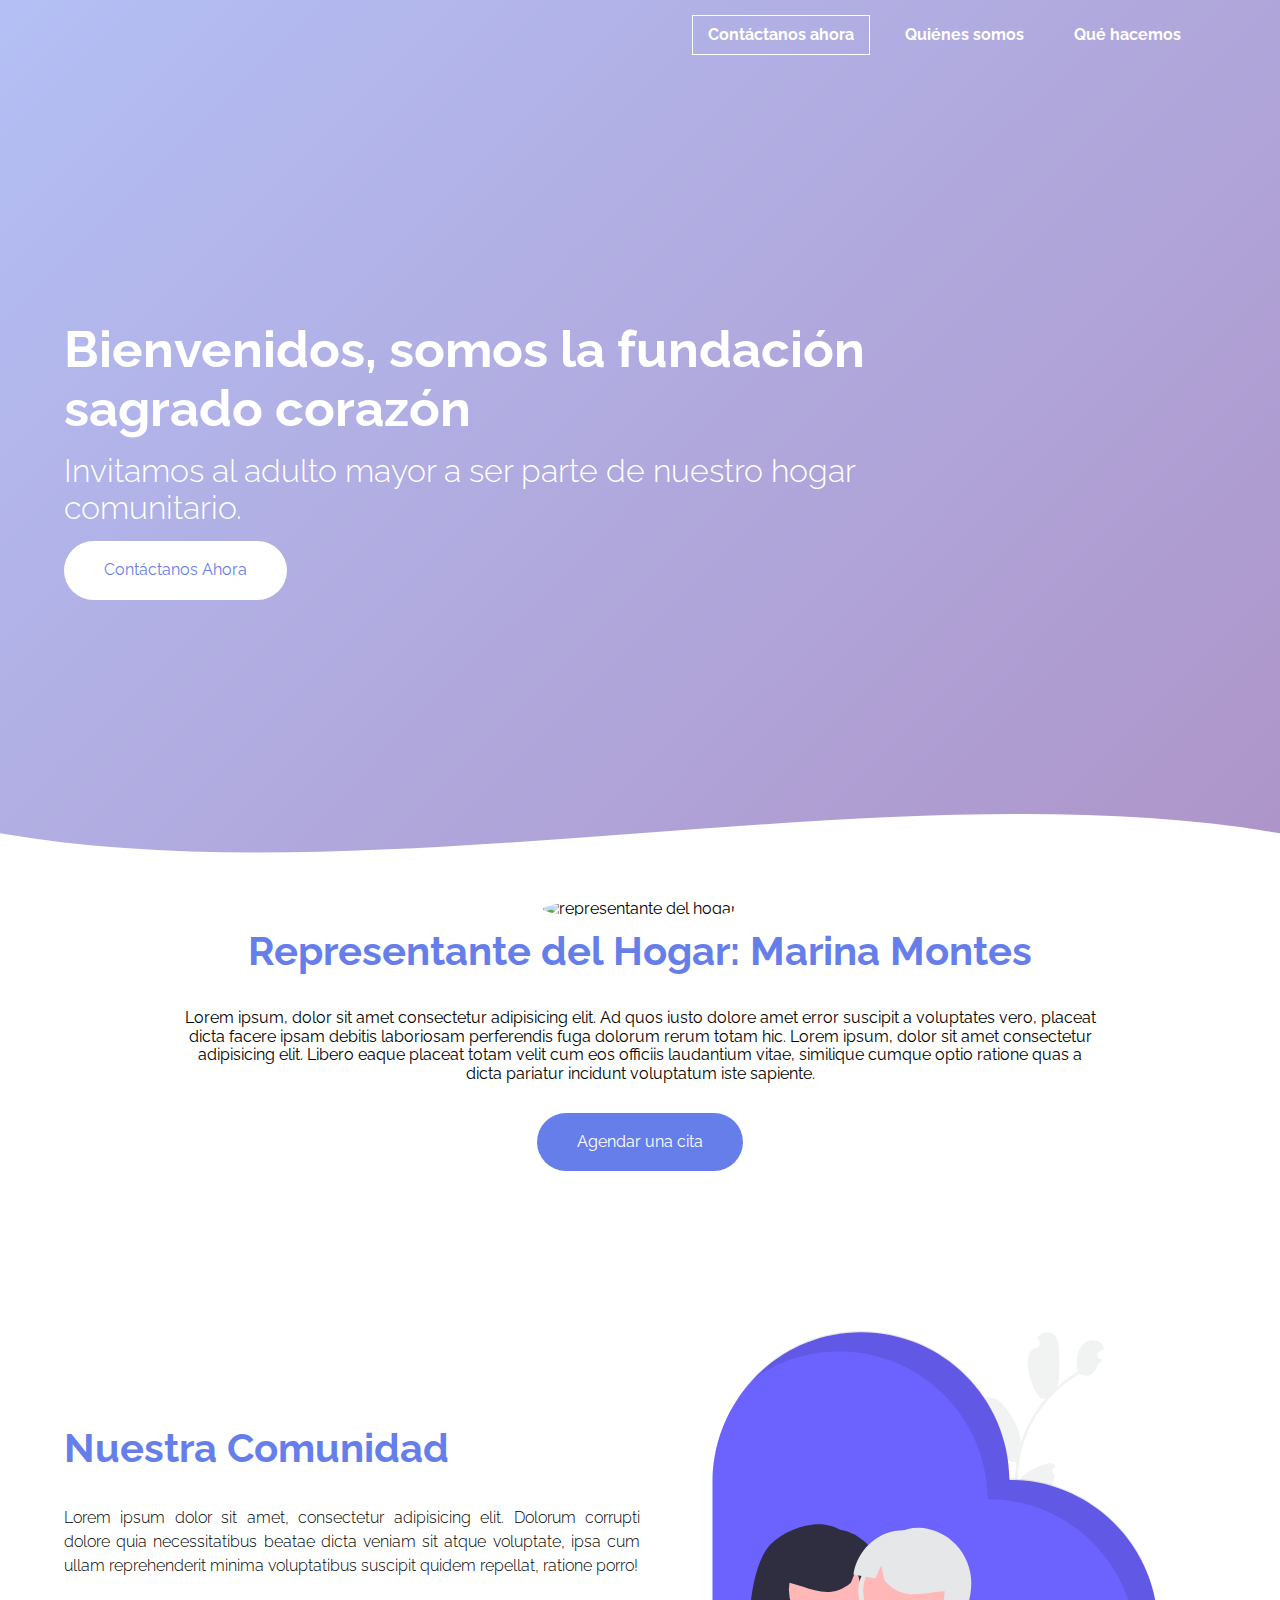
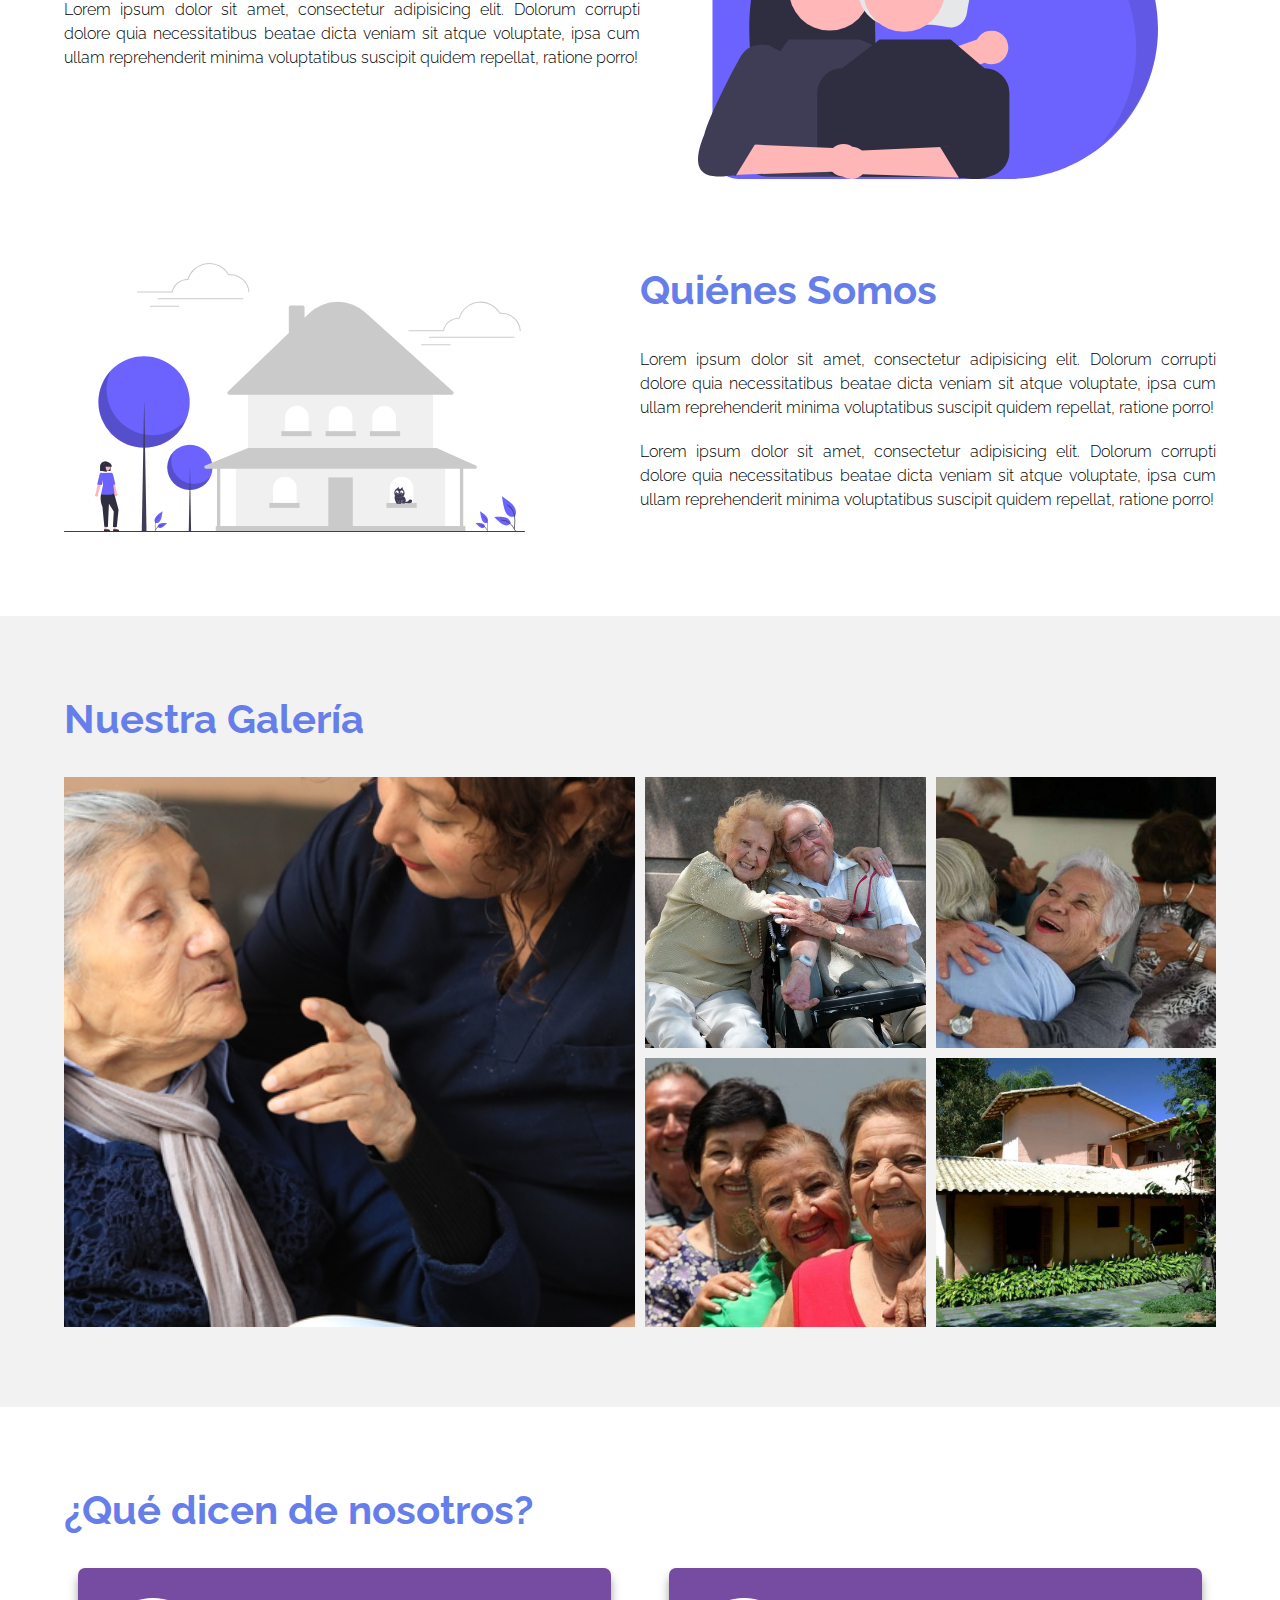
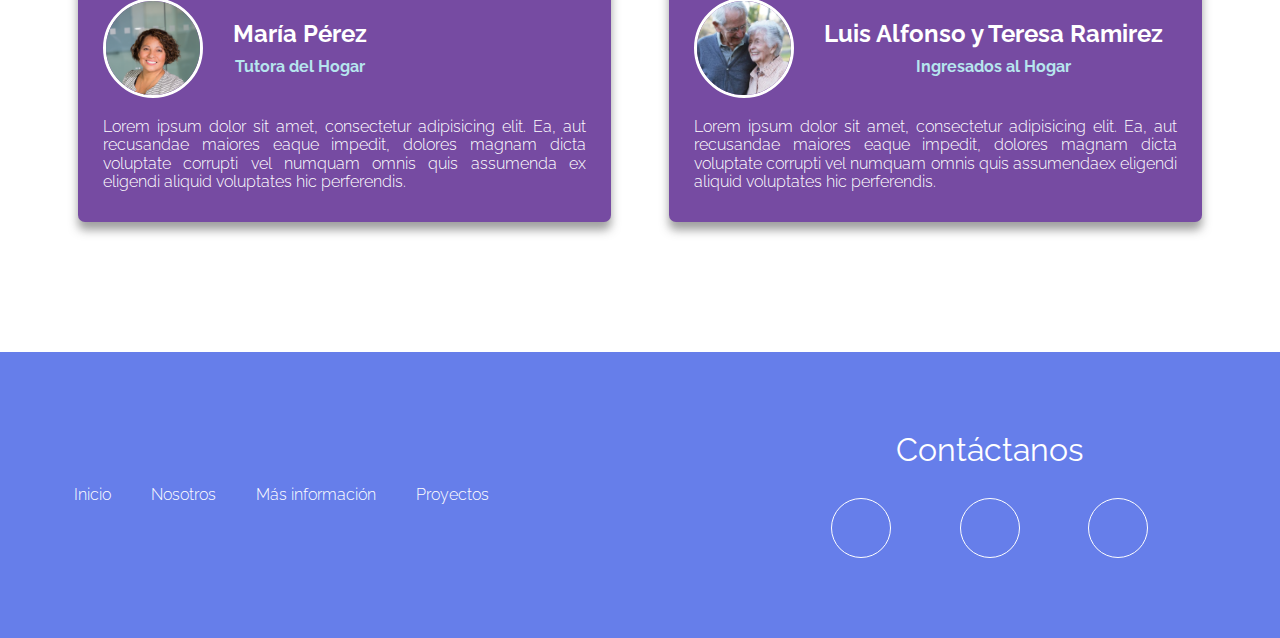
==== index.html @ 87e59553 "Add files via upload" ====
<!DOCTYPE html>
<html lang="en">
<head>
            <meta charset="UTF-8">
            <meta http-equiv="X-UA-Compatible" content="IE=edge">
            <meta name="viewport" content="width=device-width, initial-scale=1.0">
            <title>Hogar Sagrado Corazón</title>
            <link rel="stylesheet" href="css/normalize.css">
            <link rel="stylesheet" href="css/estilos.css">


            
<body>
            <header class="hero">
                        <div class="container">
                                    <nav class="nav">
                                                <a href="mailto:sagradocorazon13196@gmail.com?subject=Solicito%20informaci%C3%B3n&body=Hola%20%C2%BFC%C3%B3mo%20est%C3%A1s%3F%2C%20solicito%20informaci%C3%B3n%20sobre%20el%20Hogar%20Sagrado%20Coraz%C3%B3n%20que%20vi%20en%20la%20website." class="nav__items nav__items--cta">Contáctanos ahora</a>
                                                <a href="quienessomos.html" class="nav__items">Quiénes somos</a>
                                                <a href="servicios.html" class="nav__items">Qué hacemos</a>
                                    </nav>


                                    <section class="hero__container" id="hero__container">
                                                <div class="hero__texts">
                                                            <h1 class="hero__title">Bienvenidos, somos la fundación sagrado corazón</h1>
                                                            <h2 class="hero__subtitle">Invitamos al adulto mayor a ser parte de nuestro hogar comunitario.</h2>
                                                            <a href="#footer__contact" class="hero__cta">Contáctanos Ahora</a>
                                                </div>
                                    </section>
                                    </div>

                                    <div class="hero__wave" style="overflow: hidden;"><svg viewBox="0 0 500 150" preserveAspectRatio="none" style="height: 100%; width: 100%;"> <path d="M0.00,49.98 C149.99,150.00 349.20,-49.98 500.00,49.98 L500.00,150.00 L0.00,150.00 Z" style="stroke: none; fill: #fff;"> </path> </svg></div>
                        
            </header>

            <main>
                        <section class="presentation container">
                                    <img src="assets/Jordan.jpg" class="presentation__picture" alt="representante del hogar">
                                    <h2 class="subtitle">Representante del Hogar: Marina Montes</h2>
                                    <p class="presentation__copy">Lorem ipsum, dolor sit amet consectetur adipisicing elit. Ad quos iusto dolore amet error suscipit a voluptates vero, placeat dicta facere ipsam debitis laboriosam perferendis fuga dolorum rerum totam hic. Lorem ipsum, dolor sit amet consectetur adipisicing elit. Libero eaque placeat totam velit cum eos officiis laudantium vitae, similique cumque optio ratione quas a dicta pariatur incidunt voluptatum iste sapiente.</p>
                                    <a href="formulario.html" class="presentation__cta">Agendar una cita</a>
                        </section>
                        <section class="about container">
                                    <div class="about__texts">
                                                <h2 class="subtitle" id="subtitle">Nuestra Comunidad</h2>
                                                <p class="about__paragraph">Lorem ipsum dolor sit amet, consectetur adipisicing elit. Dolorum corrupti dolore quia necessitatibus beatae dicta veniam sit atque voluptate, ipsa cum ullam reprehenderit minima voluptatibus suscipit quidem repellat, ratione porro!</p>
                                                <p class="about__paragraph">Lorem ipsum dolor sit amet, consectetur adipisicing elit. Dolorum corrupti dolore quia necessitatibus beatae dicta veniam sit atque voluptate, ipsa cum ullam reprehenderit minima voluptatibus suscipit quidem repellat, ratione porro!</p>
                                    </div>

                                    <figure class="about__img">
                                                <img src="assets/undraw_grandma_re_rnv1.svg" class="about__picture" alt="Abrazo al adulto mayor">
                                    </figure>

                                    <figure class="about__img about__img--left">
                                                <img src="assets/undraw_ordinary_day_re_v5hy.svg" class="about__picture" alt="Hogar del adulto mayor">
                                    </figure>

                                    <div class="about__texts">
                                                <h2 class="subtitle">Quiénes Somos</h2>
                                                <p class="about__paragraph">Lorem ipsum dolor sit amet, consectetur adipisicing elit. Dolorum corrupti
                                                            dolore quia necessitatibus beatae dicta veniam sit atque voluptate, ipsa cum ullam reprehenderit
                                                            minima voluptatibus suscipit quidem repellat, ratione porro!</p>
                                                <p class="about__paragraph">Lorem ipsum dolor sit amet, consectetur adipisicing elit. Dolorum corrupti
                                                            dolore quia necessitatibus beatae dicta veniam sit atque voluptate, ipsa cum ullam reprehenderit
                                                            minima voluptatibus suscipit quidem repellat, ratione porro!</p>
                                    </div>

                        </section>
                        <section class="projects" id="projects">
                                    <div class="container">
                                                <h2 class="subtitle">Nuestra Galería</h2>
                                                <div class="projects__grid">
                                                            <article class="projects__item">
                                                                        <img src="assets/standard_PersonaAdultaMayor-Ley-Peru-MIMP.jpg" alt="imagen de la comunidad" class="projects__img">
                                                                        <div class="projects__hover">
                                                                                    <h2 class="projects__title">Asistencia médica<h2>
                                                                                    <i class="far fa-file-alt projects__icon"></i>
                                                                        </div>
                                                            </article>

                                                            <article class="projects__item">
                                                                        <img src="assets/18f77e5f8fbdbb1c9851f91248.jpg" alt="" class="projects__img">
                                                                        <div class="projects__hover">
                                                                                    <h2 class="projects__title">Nuestas amistades</h2>
                                                                                    <i class="far fa-file-alt projects__icon"></i>
                                                                        </div>
                                                            </article>

                                                            <article class="projects__item">
                                                                        <img src="assets/Dia-del-Adulto-Mayor-3.jpg" alt="" class="projects__img">
                                                                        <div class="projects__hover">
                                                                                    <h2 class="projects__title">Días especiales</h2>
                                                                                    <i class="far fa-file-alt projects__icon"></i>
                                                                        </div>
                                                            </article>

                                                            <article class="projects__item">
                                                                        <img src="assets/N2D3D7ONQVDSRK45U7FAVTNB3M.jpg" alt="" class="projects__img">
                                                                        <div class="projects__hover">
                                                                                    <h2 class="projects__title">Actividades recreativas</h2>
                                                                                    <i class="far fa-file-alt projects__icon"></i>
                                                                        </div>
                                                            </article>

                                                            <article class="projects__item">
                                                                        <img src="assets/9c19e7d3e78b6a3742ed7662b17d8396.jpg" alt="" class="projects__img">
                                                                        <div class="projects__hover">
                                                                                    <h2 class="projects__title">Nuestro hogar</h2>
                                                                                    <i class="far fa-file-alt projects__icon"></i>
                                                                        </div>
                                                            </article>      
                                                </div>
                                    </div>
                        </section>

                        
                        <section class="testimony container">
                                    <h2 class="subtitle">¿Qué dicen de nosotros?</h2>

                                    <div class="testimony__grid">
                                                <article class="testimony__item">
                                                            <div class="testimony__person">
                                                                        <img src="assets/1 (2).jpg" alt="Tutora del hogar" class="testimony__img">
                                                                        <div class="testimony__texts">
                                                                                    <h3 class="testimony__name">María Pérez</h3>
                                                                                    <p class="testimony__verification">Tutora del Hogar</p>
                                                                        </div>
                                                            </div>

                                                            <p class="testimony__review">Lorem ipsum dolor sit amet, consectetur adipisicing elit. Ea, aut recusandae maiores eaque impedit, dolores magnam dicta voluptate corrupti vel numquam omnis quis assumenda ex eligendi aliquid voluptates hic perferendis.</p>
                                                </article>

                                                <article class="testimony__item">
                                                            <div class="testimony__person">
                                                                        <img src="assets/ep_ancianos_caminando.jpg" alt="" class="testimony__img">
                                                                        <div class="testimony__texts">
                                                                                    <h3 class="testimony__name">Luis Alfonso y Teresa Ramirez</h3>
                                                                                    <p class="testimony__verification">Ingresados al Hogar</p>
                                                                        </div>
                                                            </div>
                                                
                                                            <p class="testimony__review">Lorem ipsum dolor sit amet, consectetur adipisicing elit. Ea, aut recusandae maiores eaque impedit, dolores magnam dicta voluptate corrupti vel numquam omnis quis assumendaex eligendi aliquid voluptates hic perferendis.</p>
                                                </article>
                                    </div>
                        </section>
            </main>

            <footer class="footer">
            <div class="container footer__grid">
                        <nav class="nav nav--footer">
                                    <a class="nav__items nav__items--footer" href="#hero__container">Inicio</a>
                                    <a class="nav__items nav__items--footer" href="#subtitle">Nosotros</a>
                                    <a class="nav__items nav__items--footer" href="">Más información</a>
                                    <a class="nav__items nav__items--footer" href="#projects">Proyectos</a>
                        </nav>

                        <section class="footer__contact" id="footer__contact">
                                    <h3 class="footer__title">Contáctanos</h3>
                                    <div class="footer__icons">

                                                <span class="footer__container-icons">
                                                <a class="fab fa-facebook-f footer__icon" href="https://www.facebook.com/profile.php?id=100066969024536"></a>
                                                </span>
                                              
                                                <span class="footer__container-icons">
                                                <a class="fa fa-envelope-o footer__icon" href="mailto:sagradocorazon13196@gmail.com?subject=Solicito%20informaci%C3%B3n&body=Hola%20%C2%BFC%C3%B3mo%20est%C3%A1s%3F%2C%20solicito%20informaci%C3%B3n%20sobre%20el%20Hogar%20Sagrado%20Coraz%C3%B3n%20que%20vi%20en%20la%20website."></a>
                                                </span>

                                                <span class="footer__container-icons">
                                                <a class="fa fa-map-marker footer__icon" href="https://goo.gl/maps/UgTMiKmn5nfDaBmx6"></a>
                                    </div>
                        </section>
            </div>
            </footer>

            <script src="https://kit.fontawesome.com/aef891b905.js" crossorigin="anonymous"></script>
</body>
</html>
---- css/estilos.css ----
@import url('https://fonts.googleapis.com/css2?family=Poppins:wght@100;200&family=Raleway:ital,wght@0,300;0,700;1,200;1,500&display=swap');


:root{
            --background: linear-gradient(135deg, #667eea7e 0%, #764ba298 100%);
            --color-primary:#667eea;
            --color-secondary:#764ba2;
            --boton-padding: 20px 40px;
}


body{
            font-family: 'Raleway', sans-serif;
}

.container{
            width: 90%;
            margin: 0 auto;
            overflow: hidden;
            padding: 80px 0;
            max-width: 1200px;
}

.subtitle{
            color: var(--color-primary);
            font-size: 2.5rem;
            margin-bottom: 35px;
}

.hero{
            height: 100vh;
            background-image: var(--background), url('../assets/affection-of-seniors.jpg');
            background-repeat: no-repeat;
            background-size: cover;
            background-attachment: fixed;
            background-position: center;
            position: relative;
}

.hero .container{
            padding: 0%;
}

.nav{
            display: flex;
            justify-content: flex-end;
            height: 70px;
            align-items: center;
            font-weight: 700;
}

.nav--footer{
            font-weight: 300;
            justify-content: flex-start;
}

.nav__items{
            color:#fff;
            text-decoration: none;
            margin-right: 20px;
            padding: 10px 15px;
            font-weight: inherit;
}

.nav__items--cta{
            border: 1px solid #fff;
}

.nav__items--footer{
            padding: 10px;
}

.hero__container{
            display: flex;
            height: calc(100vh - 70px);
            align-items: center;
            color: #fff;
}

.hero__texts{
            width: 80%;
            margin-bottom: 50px;
}

.hero__title{
            font-size: 3.2rem;
}


.hero__subtitle{
            font-size: 2rem;
            font-weight: 300;
            margin: 15px 0;
}


.hero__cta{
            display: inline-block;
            background: #fff;
            padding: var(--boton-padding);
            color: var(--color-primary);
            text-decoration: none;
            border-radius: 40px;
}


.hero__wave{
            position: absolute;
            bottom: 0;
            left: 0;
            width: 100%;
            height: 100px;
}

/*comienza sección about*/

.presentation{
            padding-top: 0;
            text-align: center;   
}

.presentation__picture{
            width: 150px;
            height: 150px;
            border-radius: 50%;
            margin-bottom: 10px;
            object-fit: cover;
            object-position: top;
}

.presentation__copy{
            width: 80%;
            margin: 0 auto;
}

.presentation__cta{
            display: inline-block;
            margin-top: 30px;
            background: var(--color-primary);
            color: rgb(255, 255, 255);
            text-decoration: none;
            padding: var(--boton-padding);
            border-radius: 40px;
}

.about{
            min-height: 400px;
            display: grid;
            grid-template-columns: 1fr 1fr;
            row-gap: 80px;
            justify-items: center;
            align-items: center;
}

.about__img{
            text-align: center; 
}

.about__img--left{
            text-align: left;
}

.about__picture{
            max-width: 80%;

}

.about__paragraph{
            margin-bottom: 20px;
            line-height: 1.5;
            font-weight: 300;
            text-align: justify;
}

/*proyectos*/

.projects{
            background: #f2f2f2;
}

.projects__grid{
            display: grid;
            height: 550px;
            grid-template-areas: 
            "img1 img1 img2 img3"
            "img1 img1 img4 img5";
            gap: 10px;
}

.projects__item{
            position: relative;
            width: 100%;
            height: 100%;
            overflow: hidden;
}

.projects__img{
            width: 100%;
            height: 100%;
            object-fit: cover;
            cursor: pointer;
}

.projects__item:nth-of-type(1){
            grid-area: img1;
}
.projects__item:nth-of-type(2){
            grid-area: img2;
}
.projects__item:nth-of-type(3){
            grid-area: img3;
}
.projects__item:nth-of-type(4){
            grid-area: img4;
}
.projects__item:nth-of-type(5){
            grid-area: img5;
}

.projects__hover{
            position: absolute;
            background:rgba(95, 244, 255, 0.658);
            top: 0;
            left: 0;
            width: 100%;
            height: 100%;
            color: #fff;
            text-align: center;
            display: flex;
            flex-direction: column;
            justify-content: center;
            transform: translateX(100%);
            cursor: pointer;
            transition: transform .3s ease-in-out;
}

.projects__item:hover .projects__hover{
            transform: translateX(0%);
}

.projects__icon{
            margin-top: 10px;
            font-size: 30px;
}

/*testimonios*/

.testimony__grid{
            width: 100%;
            display: grid;
            grid-template-columns: 1fr 1fr;
            gap: 30px;
}

.testimony__item{
            width: 95%;
            margin: 0 auto;
            background: var(--color-secondary);
            box-shadow: 0 8px 10px rgb(66,66,66, .5);
            border-radius: 7px;
            padding: 30px 25px;
            color: rgb(255, 255, 255);
            margin-bottom: 50px;
            text-align: center;
}

.testimony__person{
            display: flex;
            align-items: center;
            margin-bottom: 20px;
}

.testimony__img{
            width: 100px;
            min-width: 100px;
            height: 100px;
            object-fit: cover;
            object-position: top;
            border-radius: 50%;
            border: 3px solid rgb(255, 255, 255);
            margin-right: 30px;
}

.testimony__name{
            font-size: 1.5rem;
            margin-bottom: 10px;
}

.testimony__verification{
            color: #b6e5ee;
            font-weight: 700;
            
}

.testimony__review{
            font-weight: 300;
            text-align: justify;
}

/*footer*/

.footer{
            background: var(--color-primary);
}

.footer__grid{
            display: grid;
            grid-template-columns: 3fr 2fr;
            gap: 20px;
            align-items: center;
}

.footer__title{
            font-weight: 400;
            color: #fff;
            font-size: 2rem;
            margin-bottom: 30px;
            text-align: center;
}

.footer__icons{
            display: flex;
            justify-content: space-evenly;
}

.footer__container-icons{
            display: inline-block;
            width: 60px;
            height: 60px;
            color: #fff;
            text-align: center;
            border: 1px solid #fff;
            border-radius: 50%;
}

.footer__icon{
            color: inherit;
            font-size: 30px;
            text-decoration: none;
            line-height: 60px;
}

.fab.footer__icon{
            line-height: 60px;
            
}

.fa.footer__icon{
            line-height: 60px;

}

/* responsive design*/


@media screen and (max-width:800px){
            :root{
            --boton-padding: 18px 40px;
            }

            .nav{
                        justify-content: space-around;
            }

            .nav__items{
                        font-weight: 400;
                        border-bottom: 1px solid #fff;
                        margin-right: 0;
            }

            .nav__items--cta{
                        border: none;
            }
            .nav__items--footer{
                        border: none;
            }

            .hero__texts{
                        width: 100%;
                        margin-bottom: 80px;
            }

            .hero__title{
                        font-size: 2.5rem;
            }

            .hero__subtitle{
                        font-size: 1.5rem;
            }

            /* about */

            .presentation__copy{
                        width: 100%;
            }

            .about{
                        grid-template-columns: 1fr;
            }

            .about__container{
                        padding-top: 30px;
            }

            .about__img--left{
                        text-align: center; 
            }

            .about__texts:last-child{
                        grid-row: 3/4;
            }

            /* My projects */

            grid-template-areas:
            "img1 img1 img2 img3"
            "img1 img1 img4 img5";

            .projects__grid{
                        grid-template-areas:
                        "img1 img1 img2 img2"
                        "img1 img1 img3 img3"
                        "img4 img4 img5 img5";
            }

            /* testimony */
            
            .testimony__grid{
                        grid-template-columns: 1fr;
                        gap: 30px;
            }
            
            /* footer */

            .footer__grid{
                        grid-template-columns: 1fr;
            }

            .footer__contact{
                        grid-row: 1/2;
            }
}


@media screen and (max-width: 500px) {
            :root{
                        --boton-padding: 18px 35px;
            }

            .subtitle{
                        font-size: 2rem;
                        margin-bottom: 20px;
            }


            .nav{
                        flex-wrap: wrap;
                        justify-content: space-evenly;
                        margin-top: 10px;
            }

            .nav__items{
                        padding: 0 10px;
                        border: 0;
            }

            .hero__texts{
                        text-align: center;
                        margin-bottom: 100px;
            }

            .hero__title{
                        font-size: 2rem;
            }

            /* about */

            .presentation__picture{
                        width: 120px;
                        height: 120px;
            }

            .about{
                        row-gap: 60px;
            }

            .about.container{
                        padding-top: 10px;
            }

            /* my projects */

            .projects__grid{
                        grid-template-areas:
                        "img1"
                        "img2"
                        "img3"
                        "img4"
                        "img5";
                        height: auto;
                        grid-template-rows: repeat (5, 250px);
                        grid-auto-rows: 250px;
                        gap: 10px;
            }

            /* testimony */

            .testimony__item{
                        padding: 30px 15px;
            }

            .hero__texts{
                        text-align: center;
            }
            
            .testimony__person{
                        flex-direction: column;
            }

            .testimony__img{
                        margin: 0;
                        margin-bottom: 20px;
            }

}
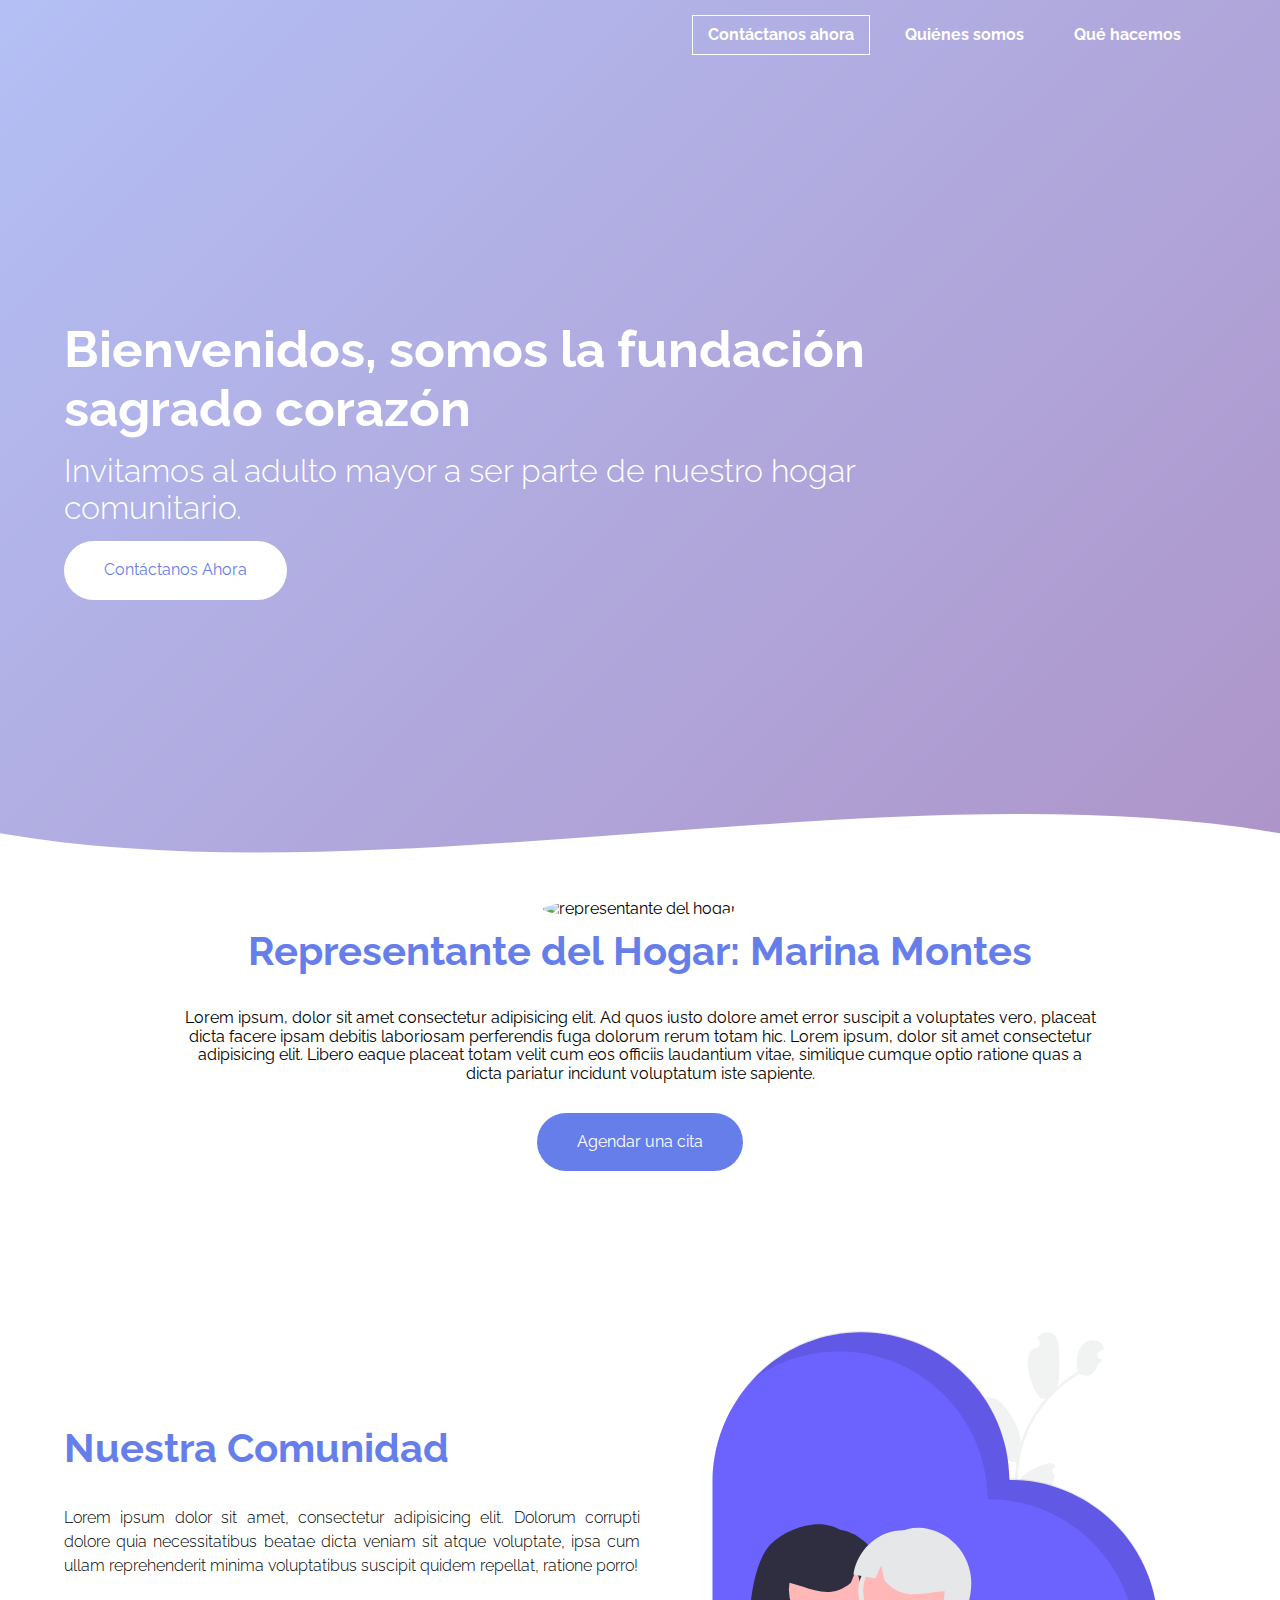
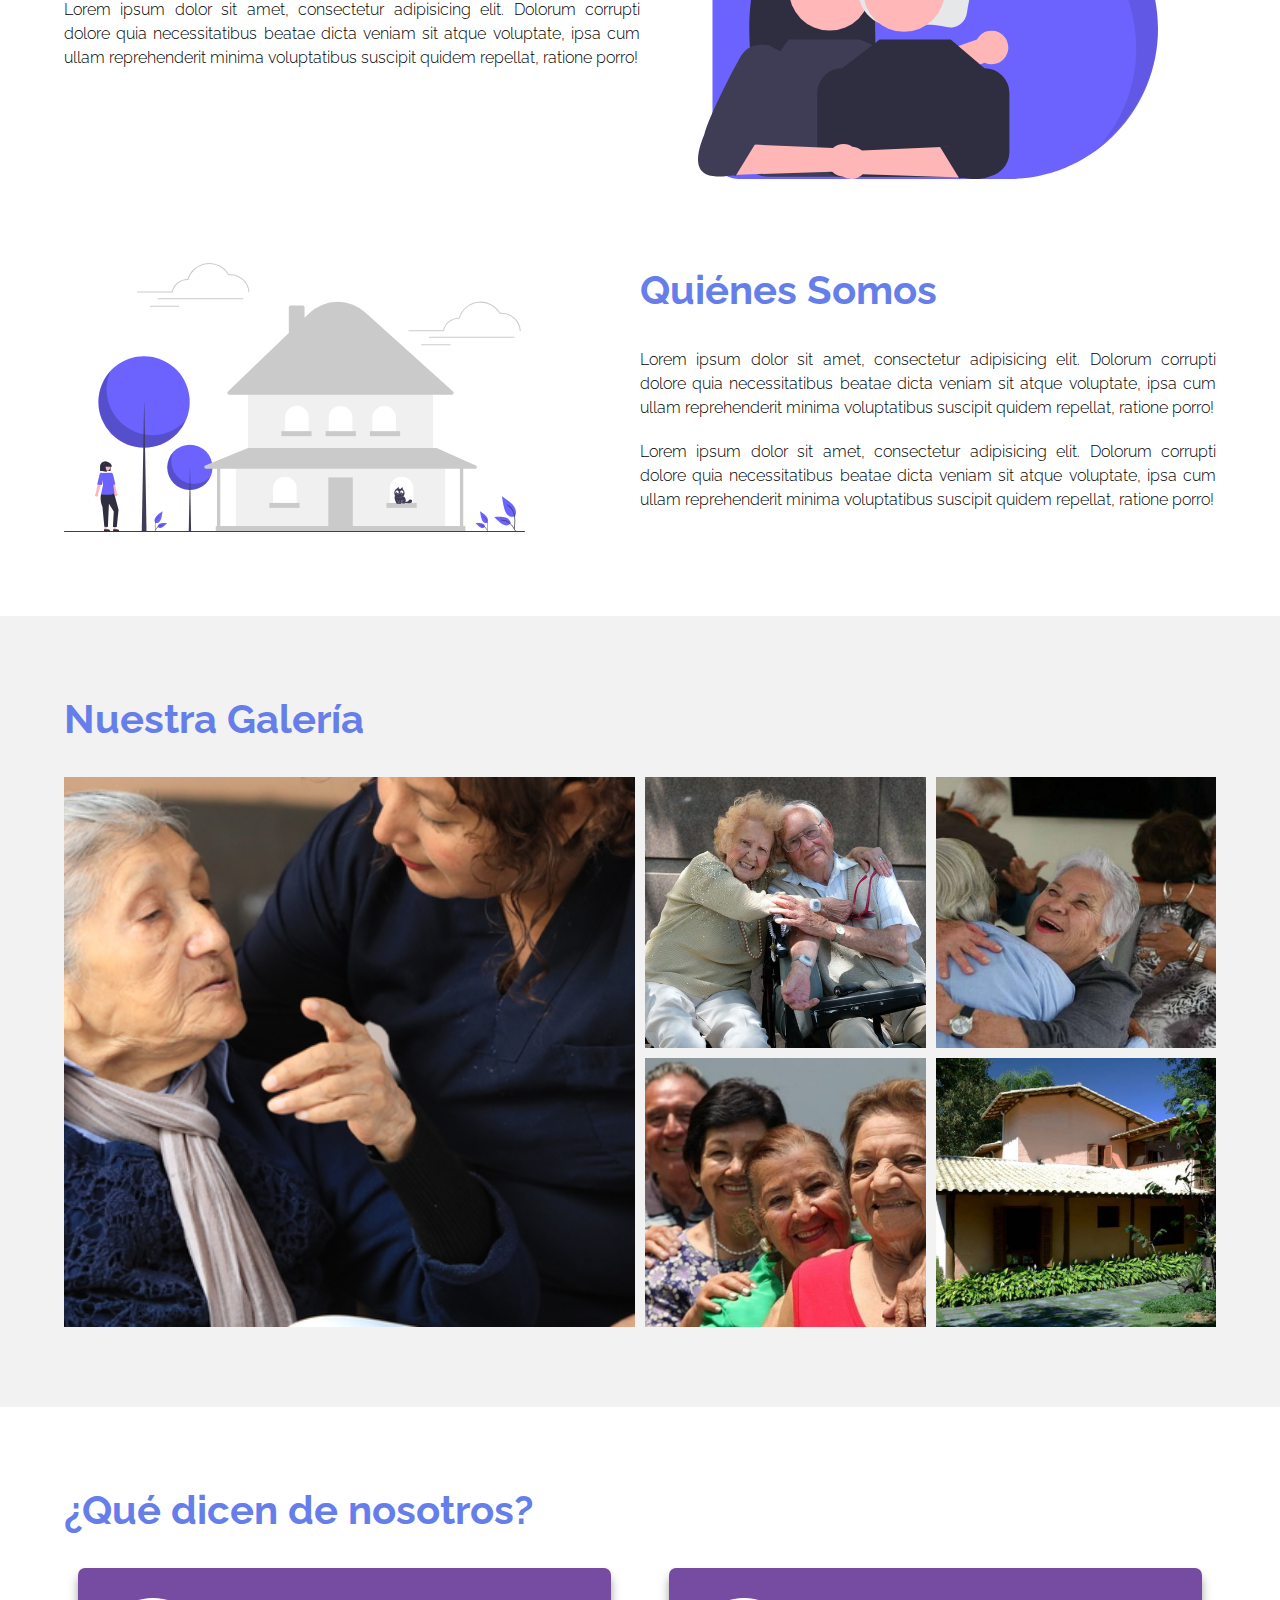
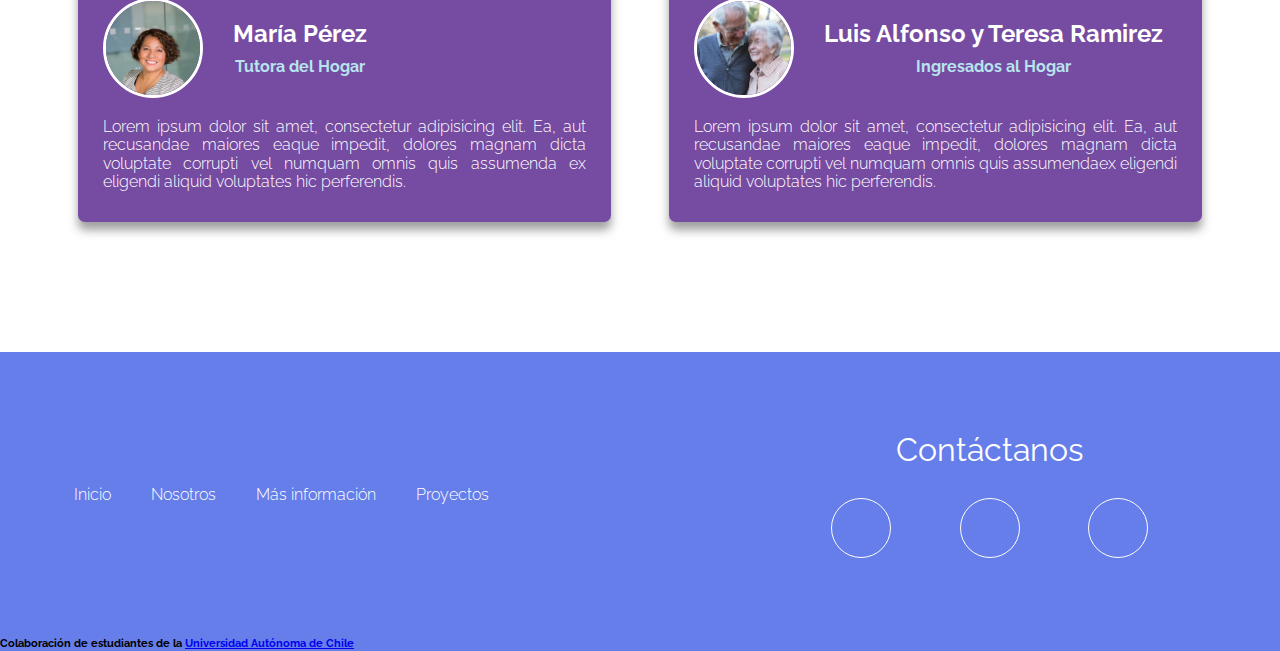
==== commit 236cb717: "Update index.html" ====
--- a/index.html
+++ b/index.html
@@ -171,8 +171,11 @@
                                     </div>
                         </section>
             </div>
+                        
+            <h6 class="autor">Colaboración de estudiantes de la <a href="https://www.uautonoma.cl">Universidad Autónoma de Chile</a>
+
             </footer>
 
             <script src="https://kit.fontawesome.com/aef891b905.js" crossorigin="anonymous"></script>
 </body>
-</html>+</html>
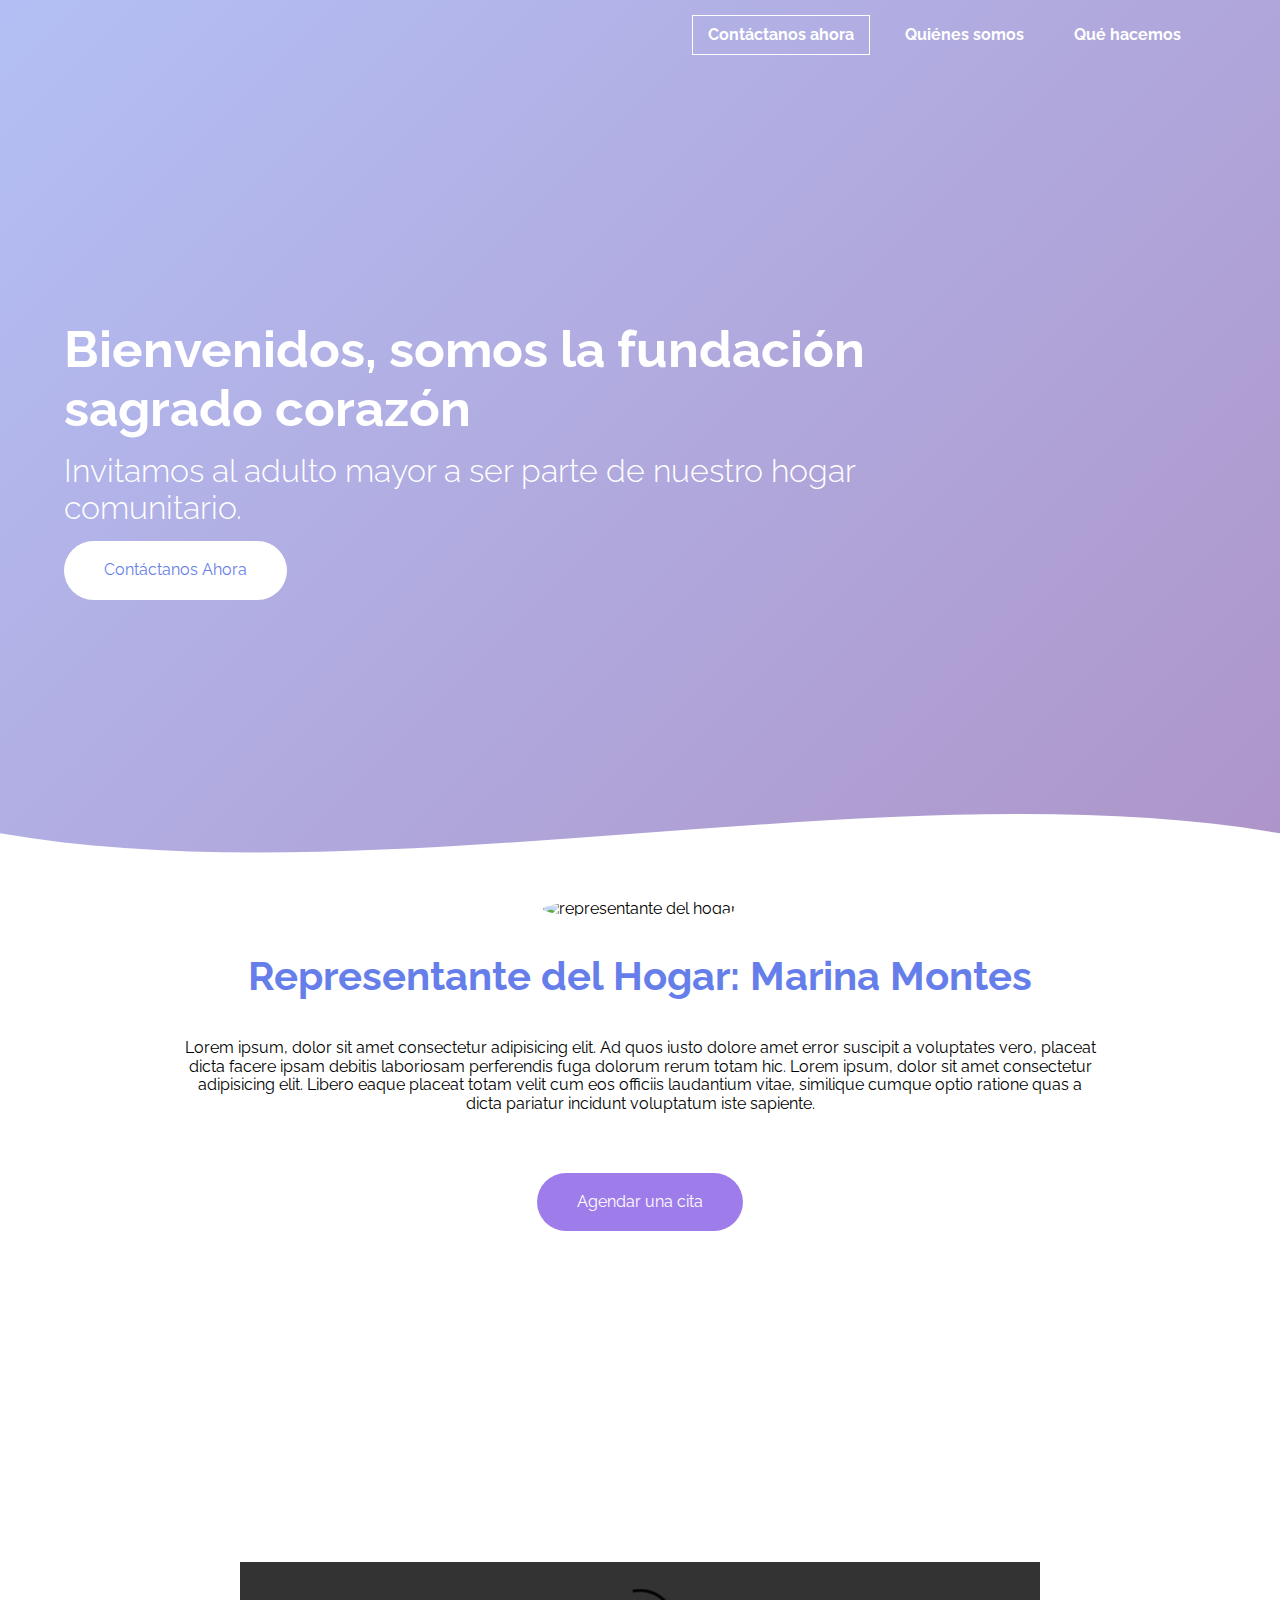
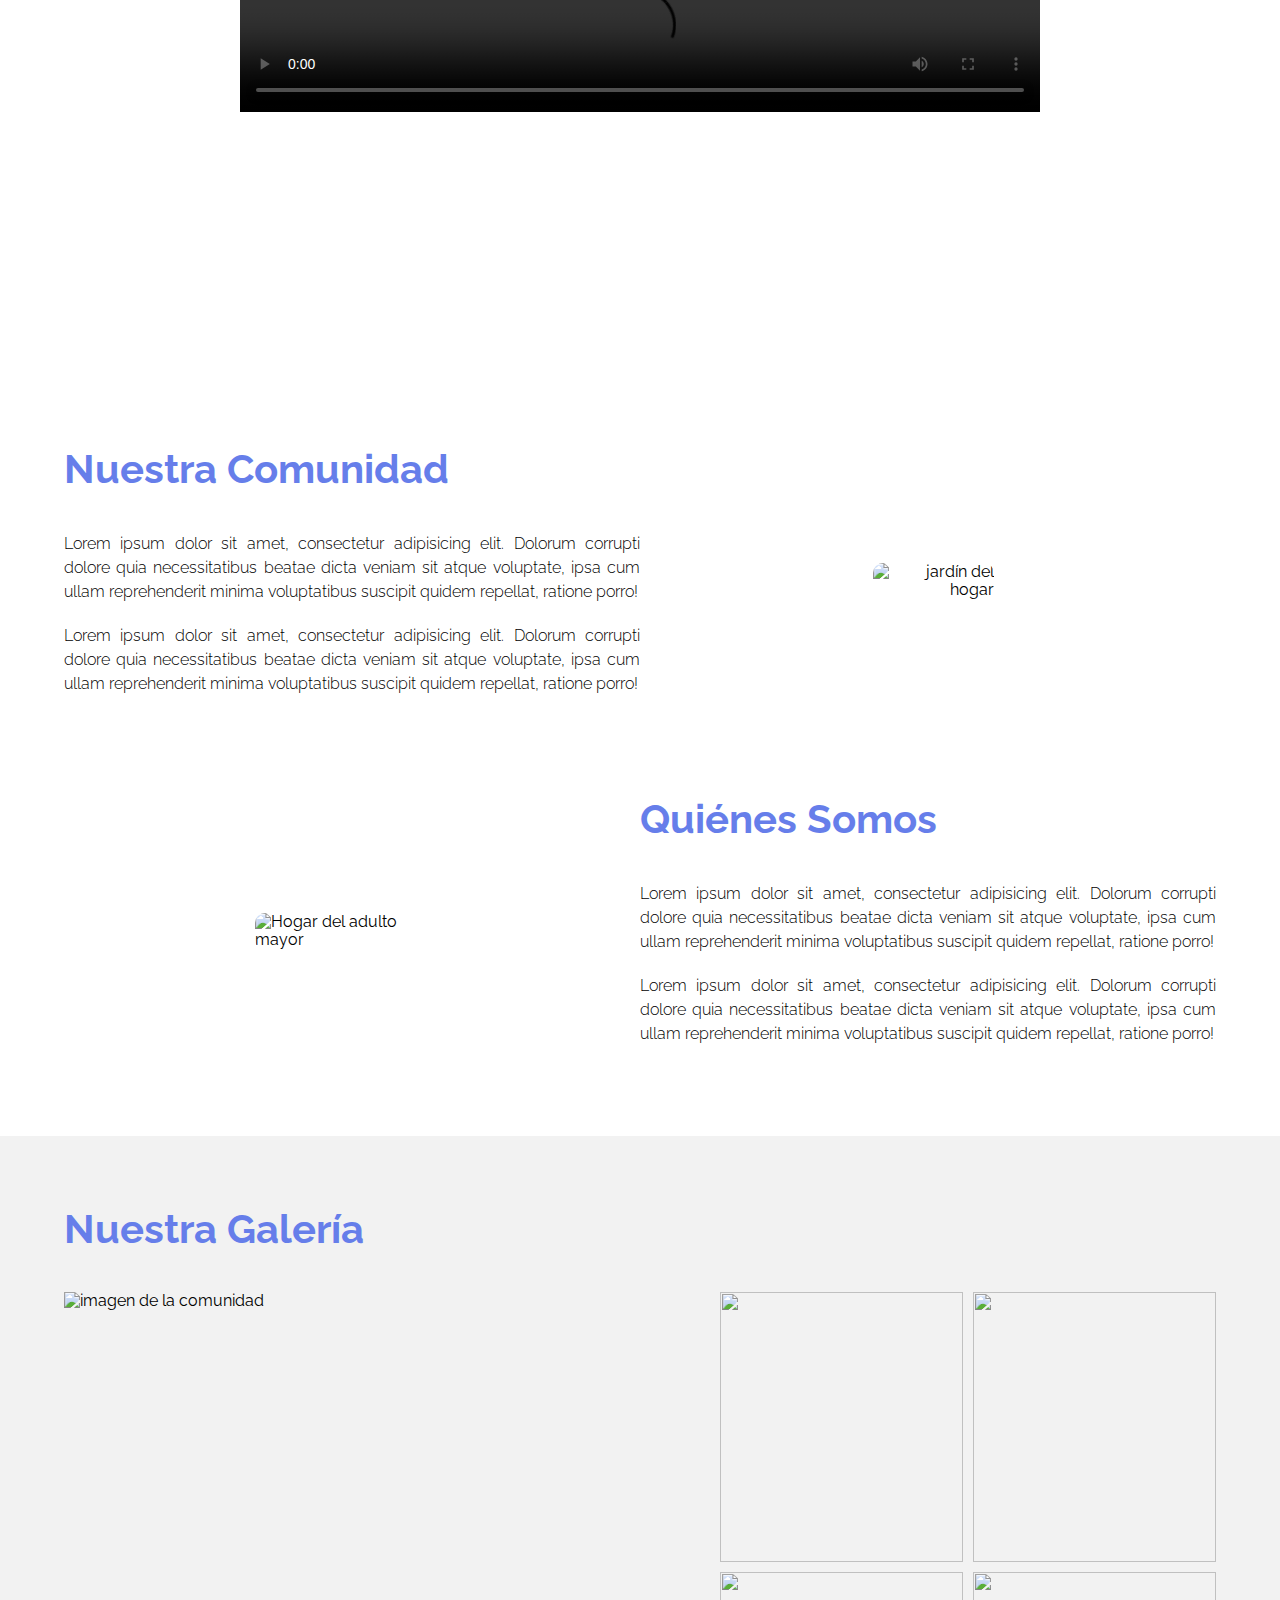
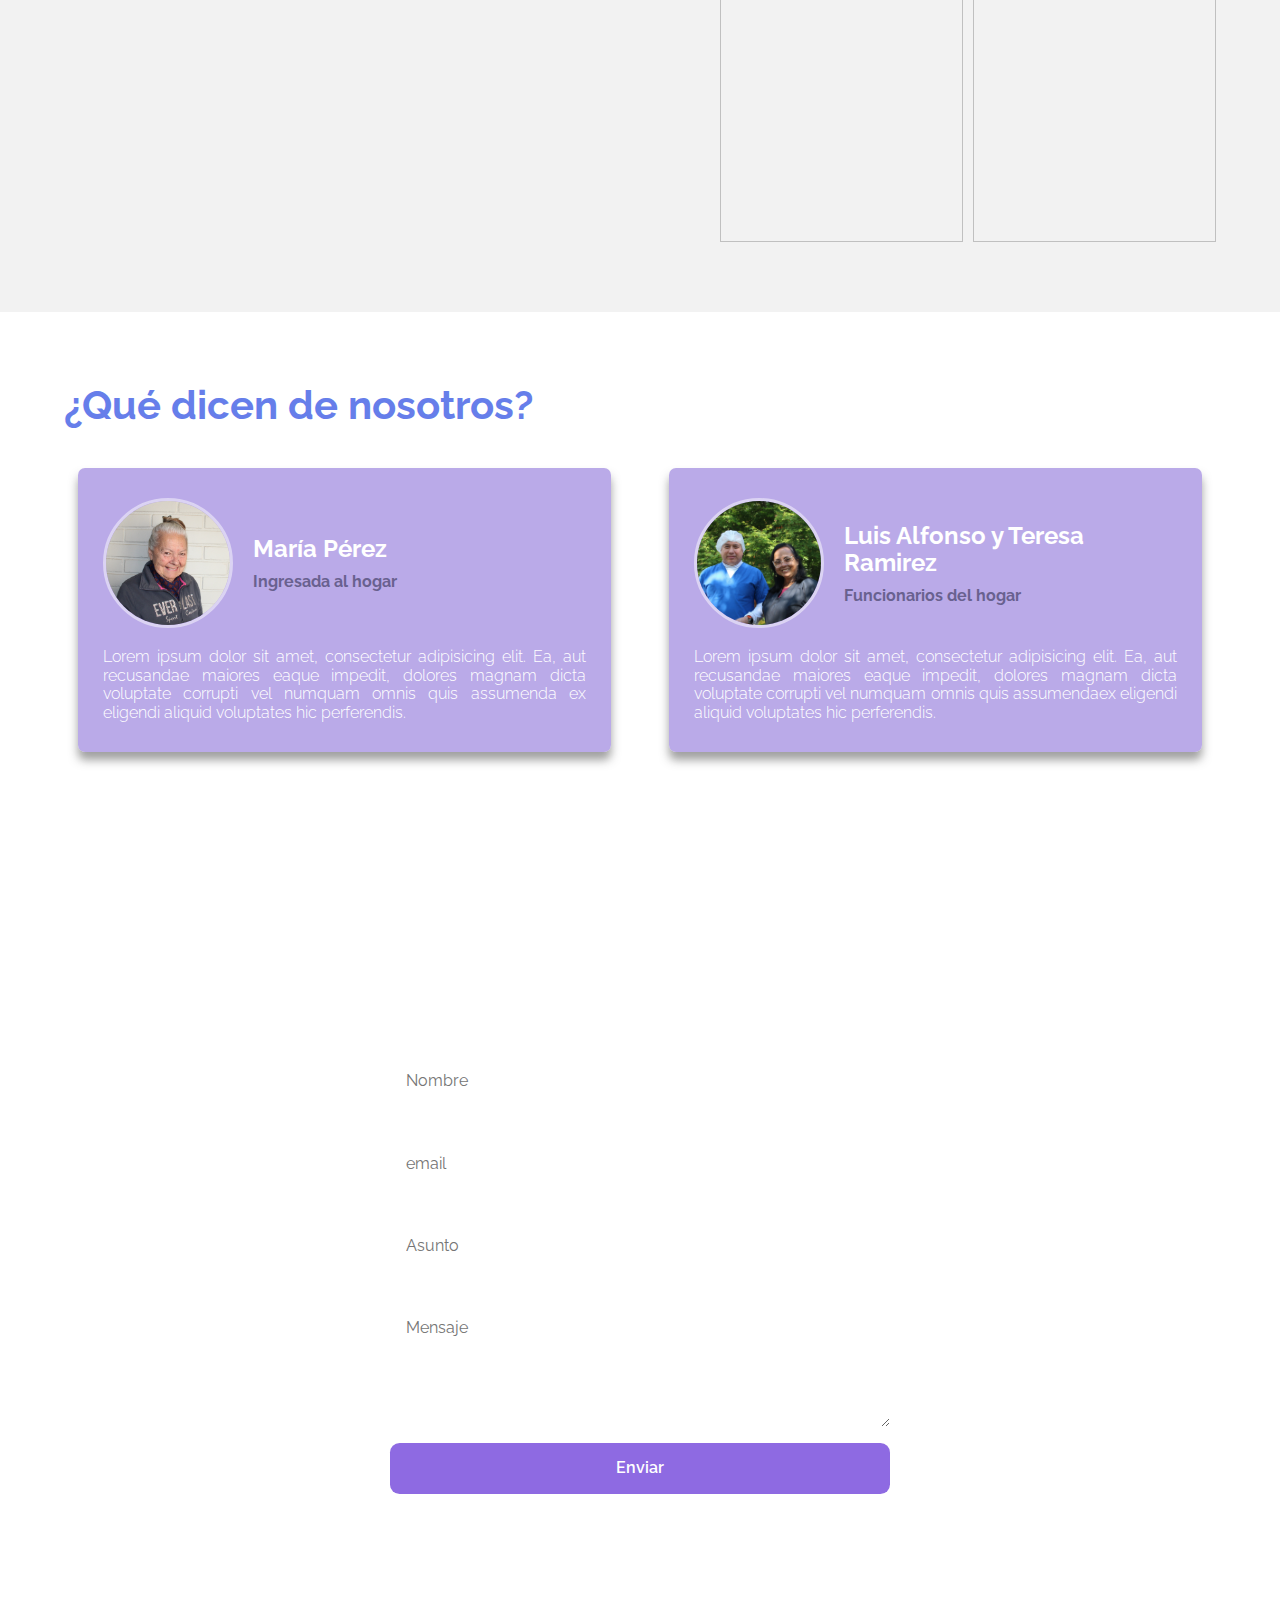
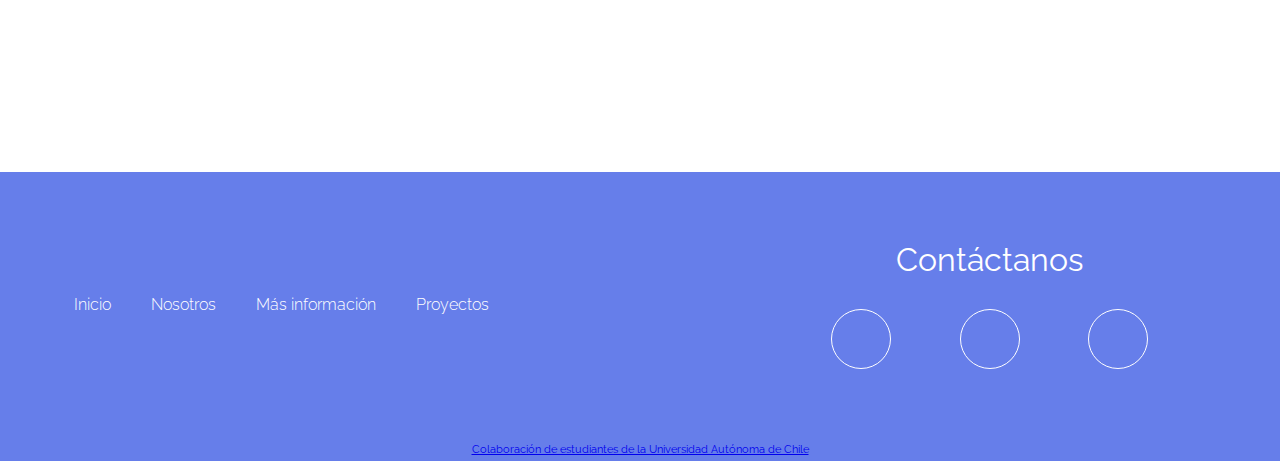
==== commit afef8d99: "Add files via upload" ====
--- a/index.html
+++ b/index.html
@@ -7,6 +7,7 @@
             <title>Hogar Sagrado Corazón</title>
             <link rel="stylesheet" href="css/normalize.css">
             <link rel="stylesheet" href="css/estilos.css">
+       
 
 
             
@@ -35,26 +36,39 @@
 
             <main>
                         <section class="presentation container">
-                                    <img src="assets/Jordan.jpg" class="presentation__picture" alt="representante del hogar">
+                                    <img src="img/IMG_6489.JPG" class="presentation__picture" alt="representante del hogar">
                                     <h2 class="subtitle">Representante del Hogar: Marina Montes</h2>
                                     <p class="presentation__copy">Lorem ipsum, dolor sit amet consectetur adipisicing elit. Ad quos iusto dolore amet error suscipit a voluptates vero, placeat dicta facere ipsam debitis laboriosam perferendis fuga dolorum rerum totam hic. Lorem ipsum, dolor sit amet consectetur adipisicing elit. Libero eaque placeat totam velit cum eos officiis laudantium vitae, similique cumque optio ratione quas a dicta pariatur incidunt voluptatum iste sapiente.</p>
-                                    <a href="formulario.html" class="presentation__cta">Agendar una cita</a>
-                        </section>
+                                    <a href="#contacto" class="presentation__cta">Agendar una cita</a>
+                        </section>
+
+
+
+<div class="container__video">
+            <div class="c-video">
+                        <video class="video" src="assets/video_servicios.mp4" controls></video>
+            </div>
+</div>
+
+
+
+
                         <section class="about container">
                                     <div class="about__texts">
                                                 <h2 class="subtitle" id="subtitle">Nuestra Comunidad</h2>
                                                 <p class="about__paragraph">Lorem ipsum dolor sit amet, consectetur adipisicing elit. Dolorum corrupti dolore quia necessitatibus beatae dicta veniam sit atque voluptate, ipsa cum ullam reprehenderit minima voluptatibus suscipit quidem repellat, ratione porro!</p>
                                                 <p class="about__paragraph">Lorem ipsum dolor sit amet, consectetur adipisicing elit. Dolorum corrupti dolore quia necessitatibus beatae dicta veniam sit atque voluptate, ipsa cum ullam reprehenderit minima voluptatibus suscipit quidem repellat, ratione porro!</p>
                                     </div>
-
                                     <figure class="about__img">
-                                                <img src="assets/undraw_grandma_re_rnv1.svg" class="about__picture" alt="Abrazo al adulto mayor">
+                                                <img src="assets/visita en la fuente0.jpg" class="about__picture" alt="jardín del hogar">
                                     </figure>
 
+
+
+
                                     <figure class="about__img about__img--left">
-                                                <img src="assets/undraw_ordinary_day_re_v5hy.svg" class="about__picture" alt="Hogar del adulto mayor">
+                                                <img src="assets/abuelitas con asistente 20.jpg" class="about__picture" alt="Hogar del adulto mayor">
                                     </figure>
-
                                     <div class="about__texts">
                                                 <h2 class="subtitle">Quiénes Somos</h2>
                                                 <p class="about__paragraph">Lorem ipsum dolor sit amet, consectetur adipisicing elit. Dolorum corrupti
@@ -71,39 +85,39 @@
                                                 <h2 class="subtitle">Nuestra Galería</h2>
                                                 <div class="projects__grid">
                                                             <article class="projects__item">
-                                                                        <img src="assets/standard_PersonaAdultaMayor-Ley-Peru-MIMP.jpg" alt="imagen de la comunidad" class="projects__img">
-                                                                        <div class="projects__hover">
-                                                                                    <h2 class="projects__title">Asistencia médica<h2>
-                                                                                    <i class="far fa-file-alt projects__icon"></i>
-                                                                        </div>
-                                                            </article>
-
-                                                            <article class="projects__item">
-                                                                        <img src="assets/18f77e5f8fbdbb1c9851f91248.jpg" alt="" class="projects__img">
-                                                                        <div class="projects__hover">
-                                                                                    <h2 class="projects__title">Nuestas amistades</h2>
-                                                                                    <i class="far fa-file-alt projects__icon"></i>
-                                                                        </div>
-                                                            </article>
-
-                                                            <article class="projects__item">
-                                                                        <img src="assets/Dia-del-Adulto-Mayor-3.jpg" alt="" class="projects__img">
-                                                                        <div class="projects__hover">
-                                                                                    <h2 class="projects__title">Días especiales</h2>
-                                                                                    <i class="far fa-file-alt projects__icon"></i>
-                                                                        </div>
-                                                            </article>
-
-                                                            <article class="projects__item">
-                                                                        <img src="assets/N2D3D7ONQVDSRK45U7FAVTNB3M.jpg" alt="" class="projects__img">
-                                                                        <div class="projects__hover">
-                                                                                    <h2 class="projects__title">Actividades recreativas</h2>
-                                                                                    <i class="far fa-file-alt projects__icon"></i>
-                                                                        </div>
-                                                            </article>
-
-                                                            <article class="projects__item">
-                                                                        <img src="assets/9c19e7d3e78b6a3742ed7662b17d8396.jpg" alt="" class="projects__img">
+                                                                        <img src="assets/abuelita con tens 20.jpg" alt="imagen de la comunidad" class="projects__img">
+                                                                        <div class="projects__hover">
+                                                                                    <h2 class="projects__title">Comunidad<h2>
+                                                                                    <i class="far fa-file-alt projects__icon"></i>
+                                                                        </div>
+                                                            </article>
+
+                                                            <article class="projects__item">
+                                                                        <img src="assets/abuelita y visita0.jpg" alt="" class="projects__img">
+                                                                        <div class="projects__hover">
+                                                                                    <h2 class="projects__title">Visitas al hogar</h2>
+                                                                                    <i class="far fa-file-alt projects__icon"></i>
+                                                                        </div>
+                                                            </article>
+
+                                                            <article class="projects__item">
+                                                                        <img src="assets/abuelita 20.jpg" alt="" class="projects__img">
+                                                                        <div class="projects__hover">
+                                                                                    <h2 class="projects__title">Nosotras</h2>
+                                                                                    <i class="far fa-file-alt projects__icon"></i>
+                                                                        </div>
+                                                            </article>
+
+                                                            <article class="projects__item">
+                                                                        <img src="assets/abuelitas con asistente 20.jpg" alt="" class="projects__img">
+                                                                        <div class="projects__hover">
+                                                                                    <h2 class="projects__title">Amor incondicional</h2>
+                                                                                    <i class="far fa-file-alt projects__icon"></i>
+                                                                        </div>
+                                                            </article>
+
+                                                            <article class="projects__item">
+                                                                        <img src="assets/entrada jesucristo0.jpg" alt="" class="projects__img">
                                                                         <div class="projects__hover">
                                                                                     <h2 class="projects__title">Nuestro hogar</h2>
                                                                                     <i class="far fa-file-alt projects__icon"></i>
@@ -112,6 +126,9 @@
                                                 </div>
                                     </div>
                         </section>
+
+            
+                        
 
                         
                         <section class="testimony container">
@@ -120,10 +137,10 @@
                                     <div class="testimony__grid">
                                                 <article class="testimony__item">
                                                             <div class="testimony__person">
-                                                                        <img src="assets/1 (2).jpg" alt="Tutora del hogar" class="testimony__img">
+                                                                        <img src="assets/abuelita_testimonio1.jpg" alt="Tutora del hogar" class="testimony__img">
                                                                         <div class="testimony__texts">
                                                                                     <h3 class="testimony__name">María Pérez</h3>
-                                                                                    <p class="testimony__verification">Tutora del Hogar</p>
+                                                                                    <p class="testimony__verification">Ingresada al hogar</p>
                                                                         </div>
                                                             </div>
 
@@ -132,10 +149,10 @@
 
                                                 <article class="testimony__item">
                                                             <div class="testimony__person">
-                                                                        <img src="assets/ep_ancianos_caminando.jpg" alt="" class="testimony__img">
+                                                                        <img src="assets/funcionarios_testimonio.jpg" alt="" class="testimony__img">
                                                                         <div class="testimony__texts">
                                                                                     <h3 class="testimony__name">Luis Alfonso y Teresa Ramirez</h3>
-                                                                                    <p class="testimony__verification">Ingresados al Hogar</p>
+                                                                                    <p class="testimony__verification">Funcionarios del hogar</p>
                                                                         </div>
                                                             </div>
                                                 
@@ -143,7 +160,79 @@
                                                 </article>
                                     </div>
                         </section>
+
+
+                                               
             </main>
+
+
+
+
+
+
+<div class="main__contact">
+
+<footer>
+<section class="contacto" id="contacto">
+            <div class="main__contact">
+            
+                        <h2 class="main__title">Formulario</h2>
+                        <p class="main__paragraph">Complete los campos para agendar una cita</p>
+            
+                        <form class="main__form" action="https://formsubmit.co/xangie.urrutiax@gmail.com" method="POST">
+            
+            
+                                    <label for="Nombre"></label>
+                                    <input type="text" placeholder="Nombre" class="main__input" name="name">
+            
+                                    <label for="Nombre"></label>
+                                    <input type="email" placeholder="email" class="main__input" name="email">
+            
+                                    <label for="subject"></label>
+                                    <input type="text" placeholder="Asunto" class="main__input" name="subject">
+            
+                                    <label for="comments"></label>
+                                    <textarea name="comments" id="" cols="15" rows="5" placeholder="Mensaje"
+                                                class="main__input"></textarea>
+            
+            
+                                    <input type="submit" value="Enviar" class="main__input main__input--send">
+            
+                                    <input type="hidden" name="_next" value="https://hogarsagradocorazon.github.io/index.html">
+                                    <input type="hidden" name="_captcha" value="false">
+            
+            
+                        </form>
+            
+            
+            
+            </div>
+</section>
+</footer>
+
+</div>
+
+
+
+
+
+
+
+
+
+
+
+
+
+
+
+
+
+
+
+
+
+
 
             <footer class="footer">
             <div class="container footer__grid">
@@ -169,13 +258,28 @@
                                                 <span class="footer__container-icons">
                                                 <a class="fa fa-map-marker footer__icon" href="https://goo.gl/maps/UgTMiKmn5nfDaBmx6"></a>
                                     </div>
-                        </section>
-            </div>
-                        
-            <h6 class="autor">Colaboración de estudiantes de la <a href="https://www.uautonoma.cl">Universidad Autónoma de Chile</a>
-
-            </footer>
-
-            <script src="https://kit.fontawesome.com/aef891b905.js" crossorigin="anonymous"></script>
-</body>
-</html>
+
+
+                                    
+                        </section>
+
+</div>
+</footer>
+
+
+<footer class="footer">
+<section>
+<h6 class="autor"><a href="https://www.uautonoma.cl">Colaboración de estudiantes de la Universidad Autónoma de Chile</a>
+</h6>
+                   
+</section>
+
+</section>
+</footer>
+
+           
+<script src="script.js" ></script>
+
+<script src="https://kit.fontawesome.com/aef891b905.js" crossorigin="anonymous"></script>
+                        </body>
+</html>--- a/css/estilos.css
+++ b/css/estilos.css
@@ -8,8 +8,12 @@
 
 :root{
             --background: linear-gradient(135deg, #667eea7e 0%, #764ba298 100%);
+
+
+            --background-video: linear-gradient(135deg, #3409977a 0%, #54238b42 100%);
+            
             --color-primary:#667eea;
-            --color-secondary:#764ba2;
+            --color-secondary:#ad9ae3d6;
             --boton-padding: 20px 40px;
 }
 
@@ -22,19 +26,22 @@
             width: 90%;
             margin: 0 auto;
             overflow: hidden;
-            padding: 80px 0;
+            padding: 70px 0;
             max-width: 1200px;
 }
+
+
 
 .subtitle{
             color: var(--color-primary);
             font-size: 2.5rem;
-            margin-bottom: 35px;
+            margin-bottom: 40px;
+            
 }
 
 .hero{
             height: 100vh;
-            background-image: var(--background), url('../assets/affection-of-seniors.jpg');
+            background-image: var(--background), url('../assets/jardin\ 20.jpg');
             background-repeat: no-repeat;
             background-size: cover;
             background-attachment: fixed;
@@ -125,10 +132,10 @@
 }
 
 .presentation__picture{
-            width: 150px;
-            height: 150px;
+            width: 190px;
+            height: 190px;
             border-radius: 50%;
-            margin-bottom: 10px;
+            margin-bottom: 35px;
             object-fit: cover;
             object-position: top;
 }
@@ -140,13 +147,40 @@
 
 .presentation__cta{
             display: inline-block;
-            margin-top: 30px;
-            background: var(--color-primary);
+            margin-top: 60px;
+            background:#9e7dea;
             color: rgb(255, 255, 255);
             text-decoration: none;
             padding: var(--boton-padding);
             border-radius: 40px;
 }
+
+
+.container__video{
+            display: flex;
+            justify-content: center;
+            align-items: center;
+            height: 75vh;
+            background-position: center;
+            background-image: var(--background-video), url('../assets/fondovideo2.jpg');
+            background-repeat: no-repeat;
+            background-size: cover;
+            background-attachment: fixed;
+            background-position: center;
+            position: relative;
+}
+
+.video{
+            width: 100%;
+
+}
+
+.c-video{
+            width: 100%;
+            max-width: 800px;        
+            border-color: #667eea;
+}
+
 
 .about{
             min-height: 400px;
@@ -157,8 +191,11 @@
             align-items: center;
 }
 
+
+
+
 .about__img{
-            text-align: center; 
+            text-align: right; 
 }
 
 .about__img--left{
@@ -166,7 +203,8 @@
 }
 
 .about__picture{
-            max-width: 80%;
+            max-width: 92%;
+            border-radius: 10px;
 
 }
 
@@ -266,7 +304,6 @@
             padding: 30px 25px;
             color: rgb(255, 255, 255);
             margin-bottom: 50px;
-            text-align: center;
 }
 
 .testimony__person{
@@ -276,14 +313,14 @@
 }
 
 .testimony__img{
-            width: 100px;
-            min-width: 100px;
-            height: 100px;
+            width: 130px;
+            min-width: 130px;
+            height: 130px;
             object-fit: cover;
             object-position: top;
             border-radius: 50%;
-            border: 3px solid rgb(255, 255, 255);
-            margin-right: 30px;
+            border: 3px solid rgba(255, 255, 255, 0.481);
+            margin-right: 20px;
 }
 
 .testimony__name{
@@ -292,7 +329,7 @@
 }
 
 .testimony__verification{
-            color: #b6e5ee;
+            color: #69618f;
             font-weight: 700;
             
 }
@@ -307,6 +344,164 @@
 .footer{
             background: var(--color-primary);
 }
+
+
+
+
+
+
+
+
+
+
+
+
+
+
+
+
+
+
+
+
+
+
+
+
+footer .contacto {
+
+
+
+                        height: 400px;
+
+                        background-position: center;
+                        padding: 50px 0;
+
+
+                        height: 100vh;
+                        background-image: var(--background),
+                        url('../assets/jardin\ 10.jpg');
+                        background-repeat: no-repeat;
+                        background-size: cover;
+                        background-attachment: fixed;
+                        background-position: center;
+                        position: relative;
+
+
+
+}
+.main {
+            margin: auto;
+            width: 90%;
+            max-width: 1000px;
+            background-image: linear-gradient(to left, rgba(255, 255, 255, 0.472), rgba(255, 255, 255, 0.365));
+            overflow: hidden;
+            padding: .7em;
+            border-radius: 1em;
+
+            display: grid;
+            grid-auto-rows: max-content;
+            grid-template-columns: repeat(auto-fit, minmax(310px, 1fr));
+            gap: .6em;
+
+            animation: mostrar 1.5s ease-in-out;
+}
+
+@keyframes mostrar {
+            0% {
+                        opacity: 0;
+            }
+
+            100% {
+                        opacity: 1;
+            }
+}
+
+.main__figure {
+            overflow: hidden;
+            border-radius: 1em;
+            background-color: #ffffff;
+            display: flex;
+}
+
+.main__img {
+            margin: auto;
+            width: 80%;
+            max-width: 60vw;
+}
+
+.main__contact {
+            display: flex;
+            flex-direction: column;
+            justify-content: center;
+            gap: 1.5em;
+            padding: 0em .0em;
+            text-align: center;
+}
+
+.main__form {
+            display: grid;
+            justify-items: center;
+            gap: 1em;
+}
+
+
+.main__input {
+            width: 80%;
+            max-width: 500px;
+            outline: none;
+            border: none;
+            padding: 1em;
+            font: inherit;
+            border-radius: .6em;
+}
+
+.main__input--send {
+            background-color: #8e6ae2;
+            color: rgb(255, 255, 255);
+            font-weight: 600;
+            cursor: pointer;
+}
+
+.main__title {
+            font-size: 2.3rem;
+            color: #fff;
+}
+
+.main__paragraph {
+            margin: .3em 0;
+            color: #fff;
+            font-weight: 700;
+}
+
+
+.main__social {
+            display: grid;
+            grid-auto-flow: column;
+            justify-content: center;
+            grid-auto-columns: max-content;
+            gap: 1em;
+}
+
+.main__link {
+            border: 1px solid #fff;
+            border-radius: 10px;
+            padding: .6em 1.5em;
+}
+
+.main__link:hover {
+            background-color: #fff;
+}
+
+.main__icon {
+            width: 30px;
+            height: 30px;
+}
+
+
+
+
+
 
 .footer__grid{
             display: grid;
@@ -355,6 +550,22 @@
 
 }
 
+.autor{
+                        color: #fff;
+                        text-decoration: none;
+                        text-align: center;                      
+                        padding: 5px 10px;
+                        font-weight: inherit;
+
+}
+
+
+
+element.style {
+            padding-bottom: 30px;
+}
+
+
 /* responsive design*/
 
 
@@ -407,6 +618,18 @@
                         padding-top: 30px;
             }
 
+
+            .about__img{
+                        text-align: center; 
+            }
+
+
+
+
+
+    
+
+
             .about__img--left{
                         text-align: center; 
             }
@@ -414,6 +637,9 @@
             .about__texts:last-child{
                         grid-row: 3/4;
             }
+
+
+            
 
             /* My projects */
 
@@ -445,6 +671,11 @@
                         grid-row: 1/2;
             }
 }
+
+
+
+
+
 
 
 @media screen and (max-width: 500px) {
@@ -522,6 +753,10 @@
                         flex-direction: column;
             }
 
+            .testimony__texts{
+                        text-align: center;
+            }
+
             .testimony__img{
                         margin: 0;
                         margin-bottom: 20px;
